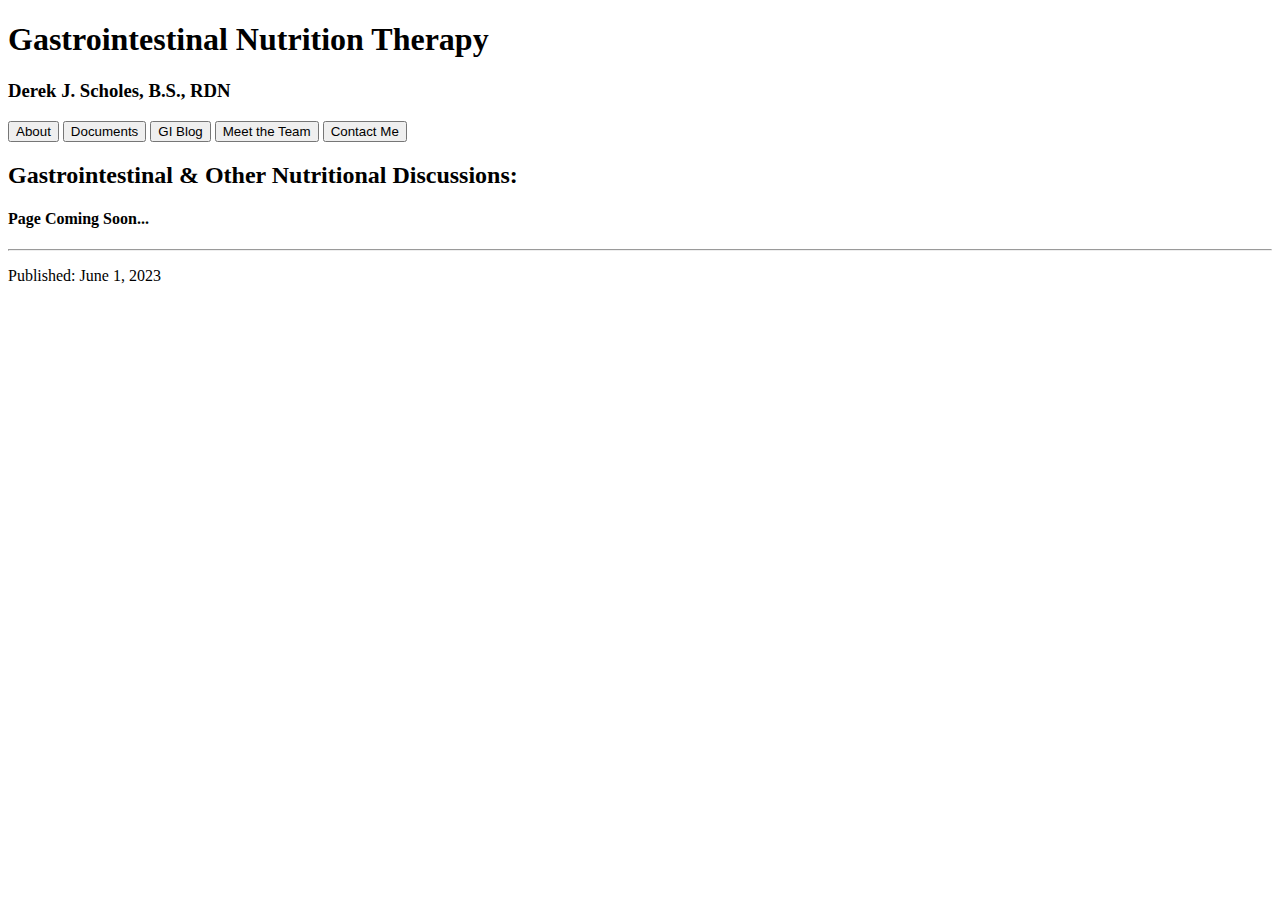
==== blog.html @ cd42bdd3 "Updated Files" ====
<!DOCTYPE html>
<html lang="en">
  <head>
    <meta charset="UTF-8">
    <meta name="viewport" content="width=device-width, initial-scale=1.0">
    <meta http-equiv="X-UA-Compatible" content="ie=edge">
    <title>Gastrointestinal Nutrition Therapy: Blog</title>
    <link href="CSS/style.css" rel="stylesheet"/>
  <body>
    <main>
    <div class="heading">
      <h1>Gastrointestinal Nutrition Therapy</h1>
      <h3>Derek J. Scholes, B.S., RDN</h3>
      <section class="top-buttons">
        <a href="index.html"><button>About</button></a>
        <a href="documents.html"><button>Documents</button></a>
        <a href="blog.html"><button>GI Blog</button></a>
        <a href="team.html"><button>Meet the Team</button></a>
        <a href="contact-me.html"><button>Contact Me</button></a>
      </section>
    </div>
    <div class="top-bar">
      <section1>
        <h2>Gastrointestinal & Other Nutritional Discussions:</h2>

        <h4>
          Page Coming Soon...
        </h4>
      </section1>
    </div>
    <hr class="bottom-line">
      <footer>
        <p>
          Published: June 1, 2023
        </p>
      </footer>
  </main>
  </body>
</html>
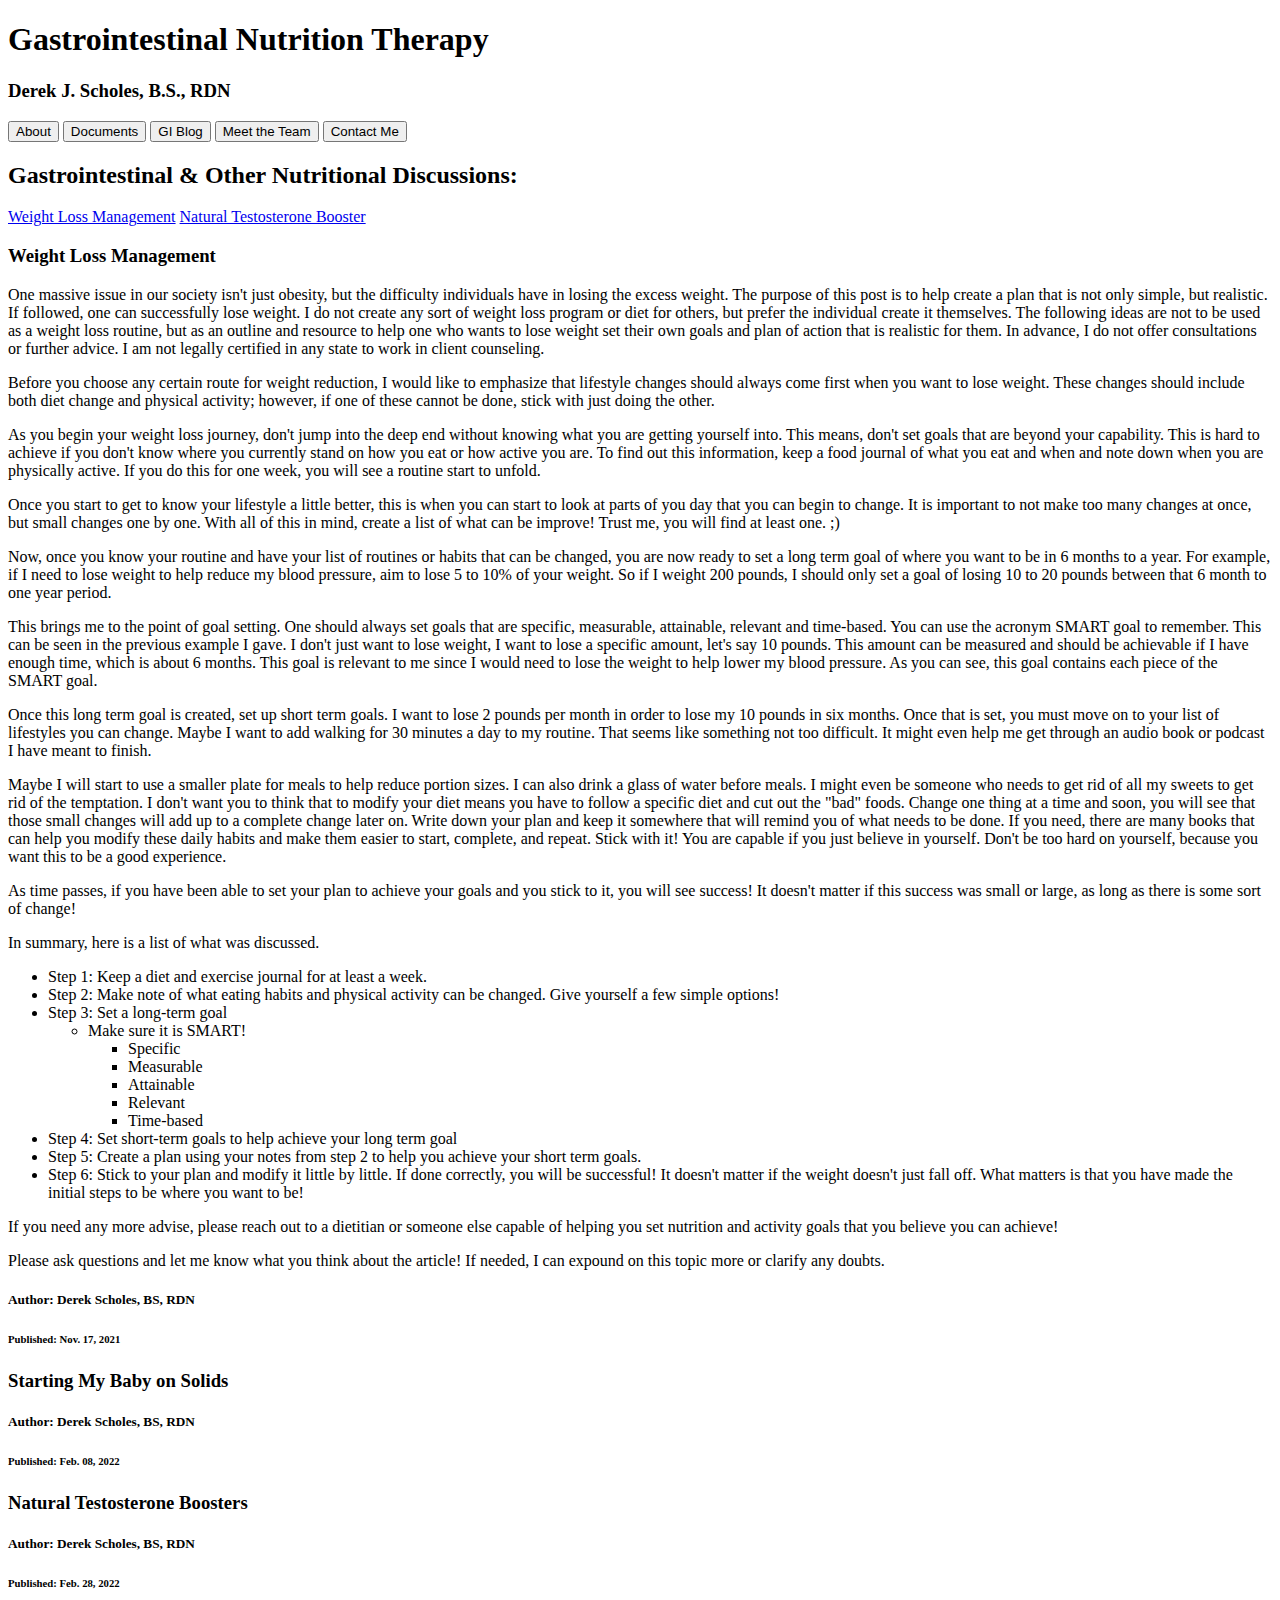
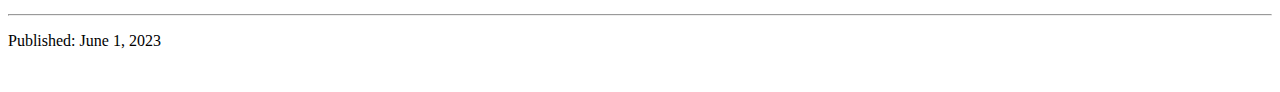
==== commit a035f767: "update list" ====
--- a/blog.html
+++ b/blog.html
@@ -22,11 +22,54 @@
     <div class="top-bar">
       <section1>
         <h2>Gastrointestinal & Other Nutritional Discussions:</h2>
-
-        <h4>
-          Page Coming Soon...
-        </h4>
+        <a href=".weight-loss">Weight Loss Management</a>
+        <a href=".natural-testosterone">Natural Testosterone Booster</a>
       </section1>
+      <div class="weight-loss">
+        <h3>Weight Loss Management</h3>
+        <p>One massive issue in our society isn't just obesity, but the difficulty individuals have in losing the excess weight. The purpose of this post is to help create a plan that is not only simple, but realistic. If followed, one can successfully lose weight. I do not create any sort of weight loss program or diet for others, but prefer the individual create it themselves. The following ideas are not to be used as a weight loss routine, but as an outline and resource to help one who wants to lose weight set their own goals and plan of action that is realistic for them. In advance, I do not offer consultations or further advice. I am not legally certified in any state to work in client counseling.</p>
+        <p>Before you choose any certain route for weight reduction, I would like to emphasize that lifestyle changes should always come first when you want to lose weight. These changes should include both diet change and physical activity; however, if one of these cannot be done, stick with just doing the other.</p>
+        <p>As you begin your weight loss journey, don't jump into the deep end without knowing what you are getting yourself into. This means, don't set goals that are beyond your capability. This is hard to achieve if you don't know where you currently stand on how you eat or how active you are. To find out this information, keep a food journal of what you eat and when and note down when you are physically active. If you do this for one week, you will see a routine start to unfold.</p>
+        <p>Once you start to get to know your lifestyle a little better, this is when you can start to look at parts of you day that you can begin to change. It is important to not make too many changes at once, but small changes one by one. With all of this in mind, create a list of what can be improve! Trust me, you will find at least one. ;)</p>
+        <p>Now, once you know your routine and have your list of routines or habits that can be changed, you are now ready to set a long term goal of where you want to be in 6 months to a year. For example, if I need to lose weight to help reduce my blood pressure, aim to lose 5 to 10% of your weight. So if I weight 200 pounds, I should only set a goal of losing 10 to 20 pounds between that 6 month to one year period.</p>
+        <p>This brings me to the point of goal setting. One should always set goals that are specific, measurable, attainable, relevant and time-based. You can use the acronym SMART goal to remember. This can be seen in the previous example I gave. I don't just want to lose weight, I want to lose a specific amount, let's say 10 pounds. This amount can be measured and should be achievable if I have enough time, which is about 6 months. This goal is relevant to me since I would need to lose the weight to help lower my blood pressure. As you can see, this goal contains each piece of the SMART goal.</p>
+        <p>Once this long term goal is created, set up short term goals. I want to lose 2 pounds per month in order to lose my 10 pounds in six months. Once that is set, you must move on to your list of lifestyles you can change. Maybe I want to add walking for 30 minutes a day to my routine. That seems like something not too difficult. It might even help me get through an audio book or podcast I have meant to finish. </p>
+        <p>Maybe I will start to use a smaller plate for meals to help reduce portion sizes. I can also drink a glass of water before meals. I might even be someone who needs to get rid of all my sweets to get rid of the temptation. I don't want you to think that to modify your diet means you have to follow a specific diet and cut out the "bad" foods. Change one thing at a time and soon, you will see that those small changes will add up to a complete change later on. Write down your plan and keep it somewhere that will remind you of what needs to be done. If you need, there are many books that can help you modify these daily habits and make them easier to start, complete, and repeat. Stick with it! You are capable if you just believe in yourself. Don't be too hard on yourself, because you want this to be a good experience.</p>
+        <p>As time passes, if you have been able to set your plan to achieve your goals and you stick to it, you will see success! It doesn't matter if this success was small or large, as long as there is some sort of change!</p>
+        <p>In summary, here is a list of what was discussed.</p>
+        <ul>
+          <li>Step 1: Keep a diet and exercise journal for at least a week.</li>
+          <li>Step 2: Make note of what eating habits and physical activity can be changed. Give yourself a few simple options!</li>
+          <li>Step 3: Set a long-term goal</li>
+            <ul>
+              <li>Make sure it is SMART!</li>
+              <ul>
+              <li>Specific</li>
+              <li>Measurable</li>
+              <li>Attainable</li>
+              <li>Relevant</li>
+              <li>Time-based</li>
+              </ul>
+            </ul>
+          <li>Step 4: Set short-term goals to help achieve your long term goal</li>
+          <li>Step 5: Create a plan using your notes from step 2 to help you achieve your short term goals.</li>
+          <li>Step 6: Stick to your plan and modify it little by little. If done correctly, you will be successful! It doesn't matter if the weight doesn't just fall off. What matters is that you have made the initial steps to be where you want to be!</li>
+        </ul>
+        <p>If you need any more advise, please reach out to a dietitian or someone else capable of helping you set nutrition and activity goals that you believe you can achieve!</p>
+        <p>Please ask questions and let me know what you think about the article! If needed, I can expound on this topic more or clarify any doubts.</p>
+        <h5>Author: Derek Scholes, BS, RDN</h5>
+        <h6>Published: Nov. 17, 2021</h6>
+      </div>
+      <div class="baby-feeding">
+        <h3>Starting My Baby on Solids</h3>
+        <h5>Author: Derek Scholes, BS, RDN</h5>
+        <h6>Published: Feb. 08, 2022</h6>
+      </div>
+      <div class="natural-testosterone">
+        <h3>Natural Testosterone Boosters</h3>
+        <h5>Author: Derek Scholes, BS, RDN</h5>
+        <h6>Published: Feb. 28, 2022</h6>
+      </div>
     </div>
     <hr class="bottom-line">
       <footer>
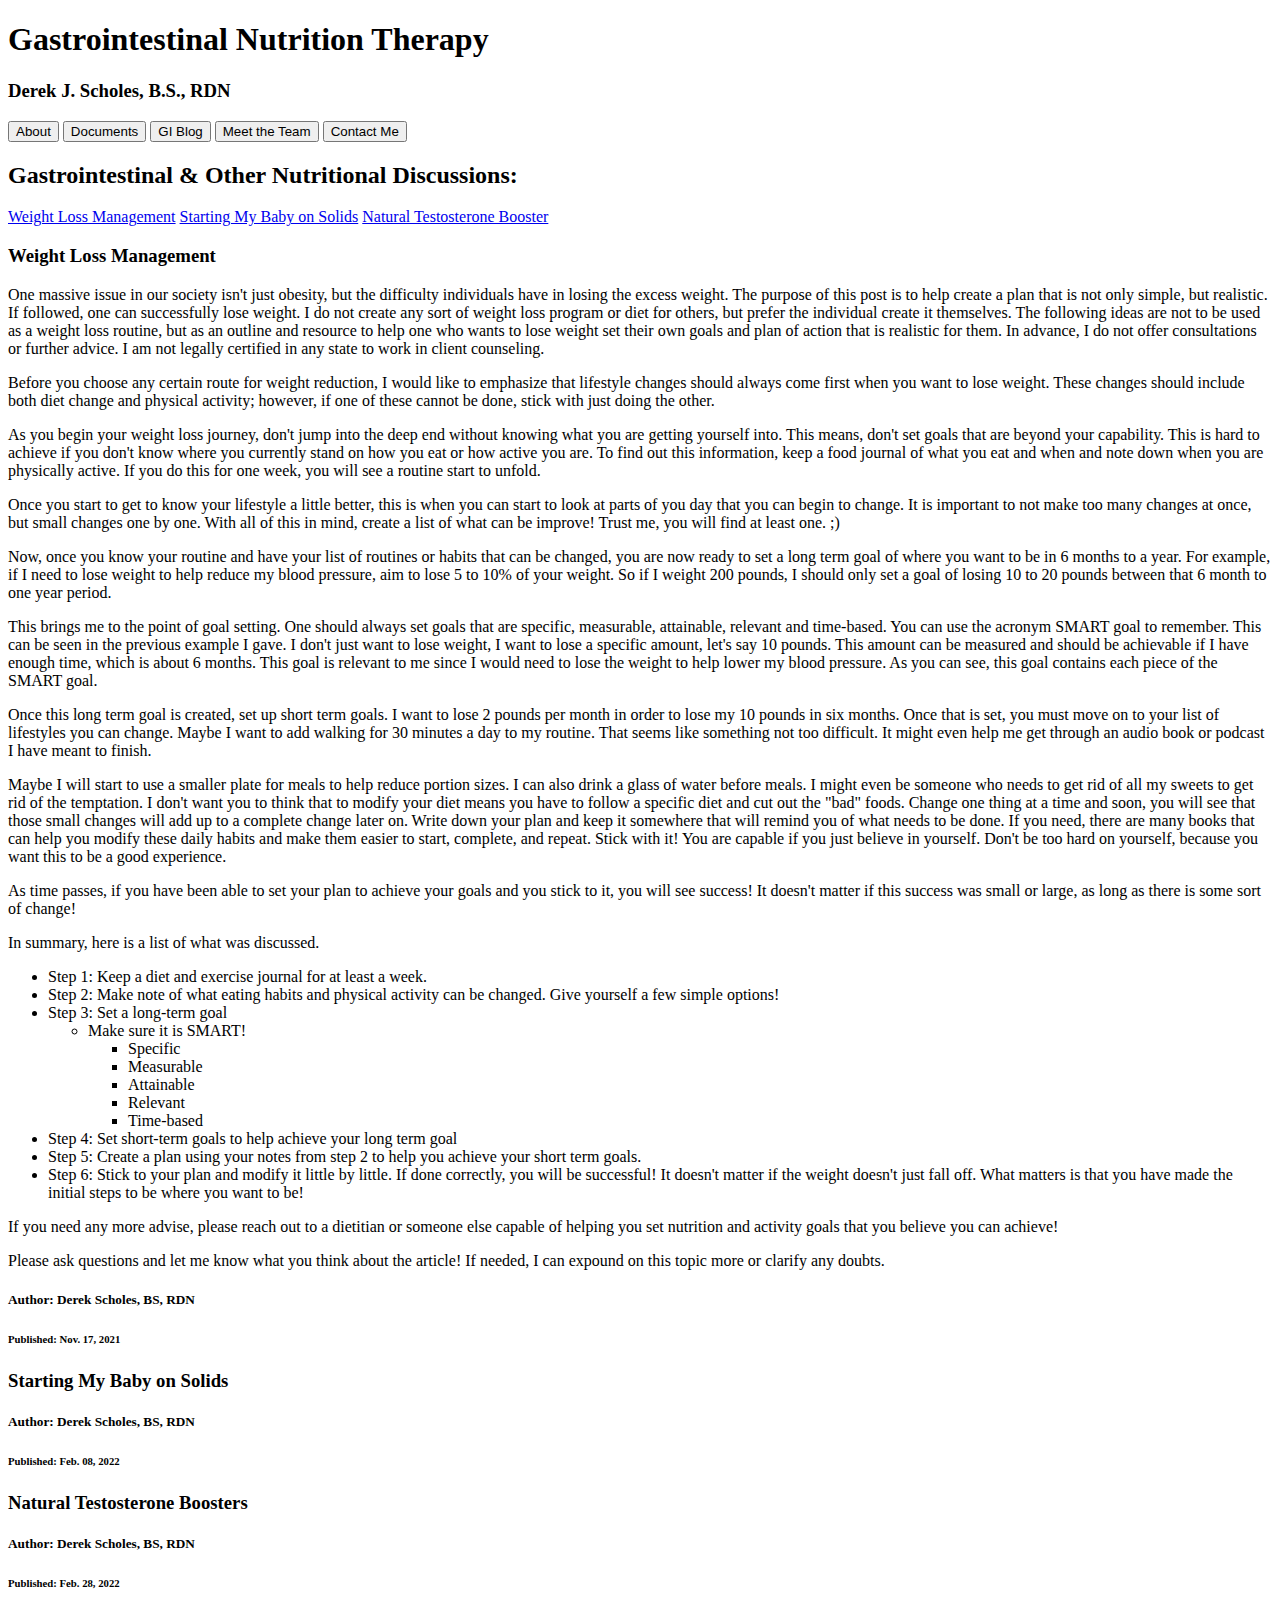
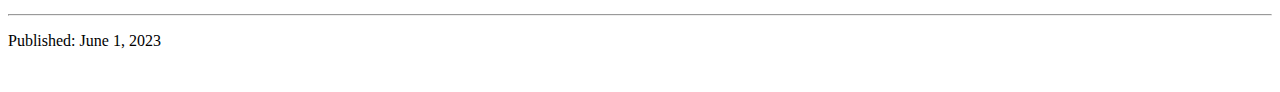
==== commit f50905c1: "update links" ====
--- a/blog.html
+++ b/blog.html
@@ -22,11 +22,12 @@
     <div class="top-bar">
       <section1>
         <h2>Gastrointestinal & Other Nutritional Discussions:</h2>
-        <a href=".weight-loss">Weight Loss Management</a>
-        <a href=".natural-testosterone">Natural Testosterone Booster</a>
+        <a href="weight-loss">Weight Loss Management</a>
+        <a href="baby-feeding">Starting My Baby on Solids</a>
+        <a href="natural-testosterone">Natural Testosterone Booster</a>
       </section1>
       <div class="weight-loss">
-        <h3>Weight Loss Management</h3>
+        <h3><a id="weight-loss">Weight Loss Management</a></h3>
         <p>One massive issue in our society isn't just obesity, but the difficulty individuals have in losing the excess weight. The purpose of this post is to help create a plan that is not only simple, but realistic. If followed, one can successfully lose weight. I do not create any sort of weight loss program or diet for others, but prefer the individual create it themselves. The following ideas are not to be used as a weight loss routine, but as an outline and resource to help one who wants to lose weight set their own goals and plan of action that is realistic for them. In advance, I do not offer consultations or further advice. I am not legally certified in any state to work in client counseling.</p>
         <p>Before you choose any certain route for weight reduction, I would like to emphasize that lifestyle changes should always come first when you want to lose weight. These changes should include both diet change and physical activity; however, if one of these cannot be done, stick with just doing the other.</p>
         <p>As you begin your weight loss journey, don't jump into the deep end without knowing what you are getting yourself into. This means, don't set goals that are beyond your capability. This is hard to achieve if you don't know where you currently stand on how you eat or how active you are. To find out this information, keep a food journal of what you eat and when and note down when you are physically active. If you do this for one week, you will see a routine start to unfold.</p>
@@ -61,12 +62,12 @@
         <h6>Published: Nov. 17, 2021</h6>
       </div>
       <div class="baby-feeding">
-        <h3>Starting My Baby on Solids</h3>
+        <h3><a id="baby-feeding">Starting My Baby on Solids</a></h3>
         <h5>Author: Derek Scholes, BS, RDN</h5>
         <h6>Published: Feb. 08, 2022</h6>
       </div>
       <div class="natural-testosterone">
-        <h3>Natural Testosterone Boosters</h3>
+        <h3><a id="natural-testosterone">Natural Testosterone Boosters</a></h3>
         <h5>Author: Derek Scholes, BS, RDN</h5>
         <h6>Published: Feb. 28, 2022</h6>
       </div>
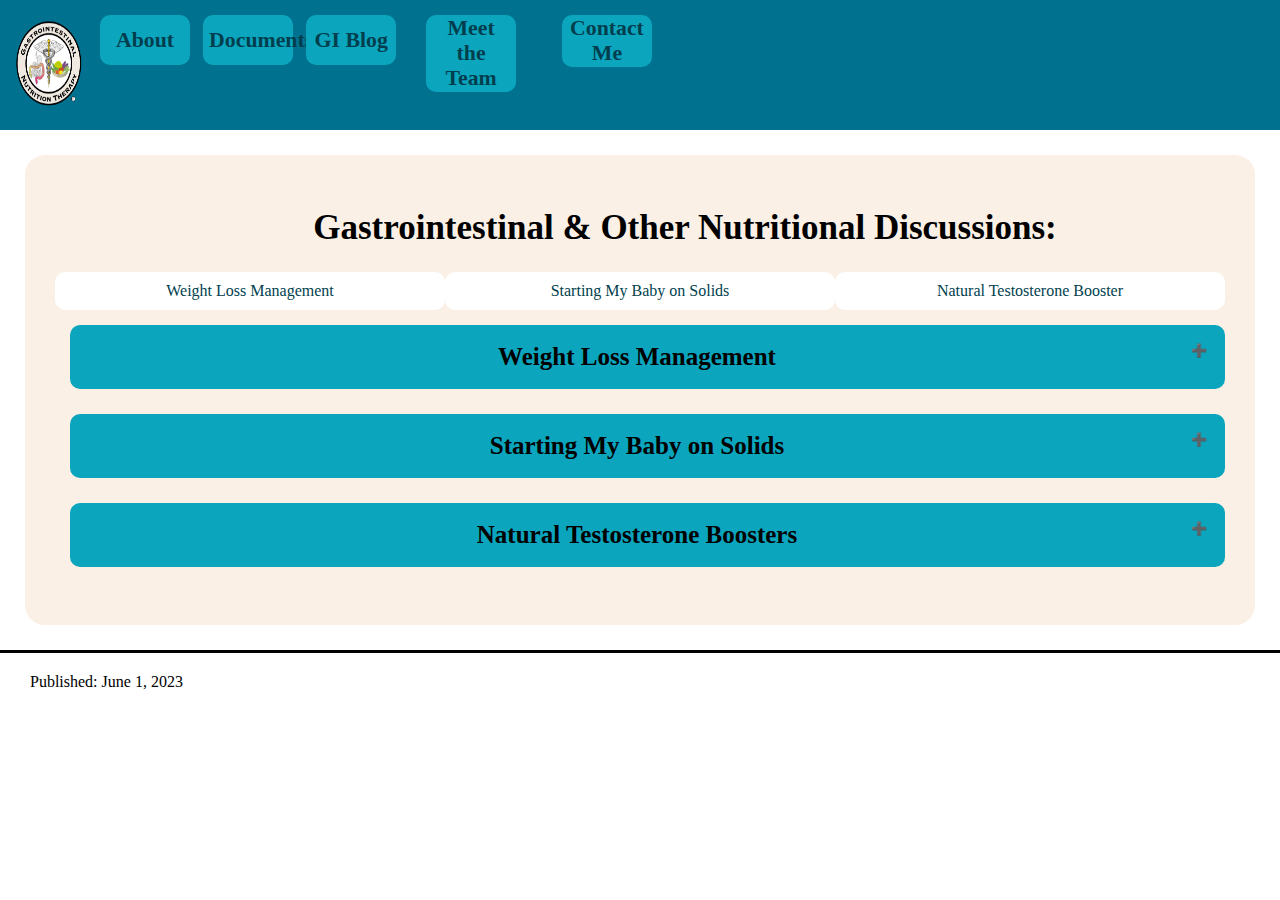
==== commit 383721b7: "width" ====
--- a/blog.html
+++ b/blog.html
@@ -8,26 +8,28 @@
     <link href="CSS/style.css" rel="stylesheet"/>
   <body>
     <main>
-    <div class="heading">
-      <h1>Gastrointestinal Nutrition Therapy</h1>
-      <h3>Derek J. Scholes, B.S., RDN</h3>
-      <section class="top-buttons">
-        <a href="index.html"><button>About</button></a>
-        <a href="documents.html"><button>Documents</button></a>
-        <a href="blog.html"><button>GI Blog</button></a>
-        <a href="team.html"><button>Meet the Team</button></a>
-        <a href="contact-me.html"><button>Contact Me</button></a>
-      </section>
-    </div>
+      <div class="heading">
+        <section class="top-buttons">
+          <img class="heading-picture" src="/Images/GI copywrite.png">
+          <a href="index.html"><button>About</button></a>
+          <a href="documents.html"><button>Documents</button></a>
+          <a href="blog.html"><button>GI Blog</button></a>
+          <a href="team.html"><button>Meet the Team</button></a>
+          <a href="contact-me.html"><button>Contact Me</button></a>
+        </section>
+      </div>
     <div class="top-bar">
       <section1>
-        <h2>Gastrointestinal & Other Nutritional Discussions:</h2>
-        <a href="weight-loss">Weight Loss Management</a>
-        <a href="baby-feeding">Starting My Baby on Solids</a>
-        <a href="natural-testosterone">Natural Testosterone Booster</a>
+        <h1 class="blog-title">Gastrointestinal & Other Nutritional Discussions:</h1>
+        <div class="blog-row">
+        <a class="blog-links" href="#weight-loss">Weight Loss Management</a>
+        <a class="blog-links" href="#baby-feeding">Starting My Baby on Solids</a>
+        <a class="blog-links" href="#natural-testosterone">Natural Testosterone Booster</a>
+        </div>
       </section1>
-      <div class="weight-loss">
-        <h3><a id="weight-loss">Weight Loss Management</a></h3>
+      <div class="main-article">
+          <button class="collapsible"><a id="weight-loss" class="article-title">Weight Loss Management</a></button>
+        <div class="content">
         <p>One massive issue in our society isn't just obesity, but the difficulty individuals have in losing the excess weight. The purpose of this post is to help create a plan that is not only simple, but realistic. If followed, one can successfully lose weight. I do not create any sort of weight loss program or diet for others, but prefer the individual create it themselves. The following ideas are not to be used as a weight loss routine, but as an outline and resource to help one who wants to lose weight set their own goals and plan of action that is realistic for them. In advance, I do not offer consultations or further advice. I am not legally certified in any state to work in client counseling.</p>
         <p>Before you choose any certain route for weight reduction, I would like to emphasize that lifestyle changes should always come first when you want to lose weight. These changes should include both diet change and physical activity; however, if one of these cannot be done, stick with just doing the other.</p>
         <p>As you begin your weight loss journey, don't jump into the deep end without knowing what you are getting yourself into. This means, don't set goals that are beyond your capability. This is hard to achieve if you don't know where you currently stand on how you eat or how active you are. To find out this information, keep a food journal of what you eat and when and note down when you are physically active. If you do this for one week, you will see a routine start to unfold.</p>
@@ -58,19 +60,68 @@
         </ul>
         <p>If you need any more advise, please reach out to a dietitian or someone else capable of helping you set nutrition and activity goals that you believe you can achieve!</p>
         <p>Please ask questions and let me know what you think about the article! If needed, I can expound on this topic more or clarify any doubts.</p>
+        <hr>
+        <p class="resources"><strong>Resources:</strong></p>
+          <ol>
+            <li>Academy of Nutrition and Dietetics Adult Weight Management (AWM) Evidence-Based Nutrition Practice Guideline</li>
+            <li>Position of the American Dietetic Association: Weight Management, Journal of the American Dietetic Association, Vol. 109, Issue 2, p330–346, Published in issue: February 2009.</li>
+            <li>Diet or Exercise Interventions vs Combined Behavioral Weight Management Programs: A Systematic Review and Meta-Analysis of Direct Comparisons, Journal of the Academy of Nutrition and Dietetics, Vol. 114, Issue 10, p1557–1568, Published online: September 22, 2014.</li>
+          </ol>
         <h5>Author: Derek Scholes, BS, RDN</h5>
         <h6>Published: Nov. 17, 2021</h6>
+        </div>
       </div>
-      <div class="baby-feeding">
-        <h3><a id="baby-feeding">Starting My Baby on Solids</a></h3>
+      <div class="main-article">
+        <button class="collapsible"><a id="baby-feeding" class="article-title">Starting My Baby on Solids</a></button>
+        <div class="content">
+        <p>A concern that many parents may have is "when" and "how" to start your baby on solids. This is a very understandable point of concern as you may hear many differing points of view from every single pediatrician that you go to. I have had that same experience of pediatricians telling me when I should start feeding my baby and how I should do so even though they know well that I am a dietitian and have had specific training on this subject</p>
+        <p>In reality, there is no specific time for a baby to be transitioned to solid food "purees"or “minced”. This mostly depends on not just the baby meeting certain milestones, but on the parents understanding those milestones and what foods are best to start out with. Here are a few hints to help a parent in need to know if their baby is ready to start eating some real food.</p>
+        <p>Milestones (1,3)</p>
+        <li>Baby can sit up with support</li>
+        <li>Baby’s tongue DOESN‘T come out when their lips are touched</li>
+        <li>Baby looks at food and wants it</li>
+        <p>The first 2 points are a must before starting food, as these milestones will help prevent possible choking. These will probably be seen between 4 to 6 months, but if you arent sure if the milestone is met, usually six months is prime time to start.</p>
+        <p>The last important pieces of information you need is what to feed your baby and what order to introduce them. Many parents like to feed their babies and progress rapidly to help them eat multiple food groups within a few weeks. This is understandable because the more items you feed your baby, the more different types of nutrients they will get. There is one drawback to this method, and that is if your child has a food allergy it will be difficult to determine what food item caused the allergy. If you want to avoid this issue, one major recommendation is to provide your infant with one new food every 3 to 5 days and feed them that food three times a day in addition to any previous food you have given them. If they end up developing an allergy within those few days, it is very likely it was the most recent food item you gave them that caused the allergy. (1,2)</p>
+        <p>Now, what food items should you start with? There is no real scientifically proven method, but there are correlations that show a benefit of starting out with certain groups. One correlation that has been made is that children who start off eating fruit tend to be more picky with other food groups such as proteins and vegetables. Those who began their food journey starting with vegetables and progressed to proteins and finally fruit tended to consume a wider variety of food items and consumed carbohydrate rich foods at a lower rate. Another reason to start off with vegetables and proteins are the certain types of vitamins and minerals that they contain naturally, such as iron. This is especially important in breastfed babies as they are more likely to have low iron levels due to a low amount of iron in breastmilk. Cereals are a good alternative if the parent chooses to not include meat; however, the iron in meat/fish is more easily absorbed than the supplemented form. (2)</p>
+        <p>When it comes to if you should provide your baby with home made food versus pre-made, that is more of a personal decision that should be made by studying it out on your own. There are many benefits for both options but there are also many issues that may arise with either. The most important aspect is to make sure that the texture and size of the food is something that your baby is able to handle without choking.</p>
+        <p>I truly hope that this explanation has helped some parents in need. If further explanation is needed, please feel free to contact me! Be prepared to get messy because like my little baby in this picture, they will love to get as dirty as possible.</p>
+        <p>If you are looking for more information, please feel free to visit any of the references provided below.</p>
+        <hr>
+        <p class="resources"><strong>Resources:</strong></p>
+          <ol>
+            <li>https://www.cdc.gov/nutrition/infantandtoddlernutrition/foods-and-drinks/when-to-introduce-solid-foods.html</li>
+            <li>https://www.eatright.org/food/nutrition/eating-as-a-family/dos-and-donts-for-babys-first-foods</li>
+            <li>https://ihcw.aap.org/Documents/Early%20Feeding/Solid%20Foods/AAP-Solid-Foods_Print-Fact-Sheet.pdf</li>
+            <li>https://publications.aap.org/pediatrics/article-abstract/138/4/e20160772/52372/A-Baby-Led-Approach-to-Eating-Solids-and-Risk-of?redirectedFrom=fulltext</li>
+            <li>https://publications.aap.org/pediatrics/article-abstract/102/3/569/65966/Trial-on-Timing-of-Introduction-to-Solids-and-Food?redirectedFrom=fulltext</li>
+          </ol>
         <h5>Author: Derek Scholes, BS, RDN</h5>
         <h6>Published: Feb. 08, 2022</h6>
+        </div>
       </div>
-      <div class="natural-testosterone">
-        <h3><a id="natural-testosterone">Natural Testosterone Boosters</a></h3>
+      <div class="main-article">
+        <button class="collapsible"><a id="natural-testosterone" class="article-title">Natural Testosterone Boosters</a></button>
+        <div class="content">
+        <p>One question that is asked by many people is, "How can I naturally boost my testosterone?"</p>
+        <p>Now this is a very valid question. There are multiple reasons why one would want to boost their testosterone. These reasons include reduced testosterone levels, wanting testosterone or more testosterone than one originally has, and possibly as a way to improve certain characteristics. </p>
+        <p>Now, the main way for one to boost testosterone is actually through testosterone supplements prescribed by a physician; however, is it possible to actually boost testosterone with natural products?</p>
+        <p>Through my research, I came up with a few answers that may be helpful, but the research is very limited and contains a lot of important issues which will be discussed. The main products that are often used to help boost testosterone are as follows, testosterone boosting supplements or single herb supplements.</p>
+        <p>There are many supplements that claim to help with boosting testosterone levels. There are a few major issues with this claim. First, these supplements aren't regulated by any organization such as the FDA which provides the risk for the supplement to contain harmful substances. Additionally, there are limited and often no studies that back the claims to those supplements. When these supplements are broken down by ingredients, it is shown that most do not contain substances that are shown to improve testosterone levels. Another issue is that some of these supplements contain minerals that were above upper limits which can cause people to actually get sick. (1)</p>
+        <p>In order to prevent yourself from possibly ingesting high doses of minerals, it might be preferable to use a single herb supplement that has evidence and studies to back up the claim that it can increase testosterone levels. Now, there are two main herbal supplements that do help boost testosterone, and these are fenugreek and ashwagandha. Fenugreek showed significant increases in testosterone levels with supplements ranging from 500 to 600 mg daily. Ashwagandha showed similar effects with the same amount of supplementation. Studies on both of these herbs showed a range of increase in testosterone from 15 to 25% of an individual's original levels. (2)</p>
+        <p>Now, to sum up this data, each study was based on men between the ages of 18 and 45. It can be assumed then that most of what I discussed will not apply to those who were female at birth; however, more studies need to be conducted to see how testosterone can be increased naturally in this population. Another issues with the studies is that most had male participants that are younger than most of the actual population that would like testosterone boosts. To solve this limitation of the studies, more studies will need to take people from an older population and take a larger group of people so that the results can relate to males older than 50 years old.</p>
+        <p>If you are interested in boosting your testosterone and want to do so naturally, ashwagandha and fenugreek might be good options for you. If you want to be sure that your levels go up, the best method is to receive a testosterone supplement by prescriptions. Both are safe methods but what you choose should be your decision alone!</p>
+        <p>If you have questions, please feel free to reach out! Also remember, if you want a specific topic to be discussed, let me know and I can write about it as well!</p>
+        <hr>
+        <p class="resources"><strong>Resources:</strong></p>
+          <ol>
+            <li>https://www.ncbi.nlm.nih.gov/pmc/articles/PMC6920068/</li>
+            <li>https://www.ncbi.nlm.nih.gov/pmc/articles/PMC8166567/</li>
+          </ol>
         <h5>Author: Derek Scholes, BS, RDN</h5>
         <h6>Published: Feb. 28, 2022</h6>
+        </div>
       </div>
+      <br>
     </div>
     <hr class="bottom-line">
       <footer>
@@ -79,5 +130,6 @@
         </p>
       </footer>
   </main>
+  <script src="JS/script.js"></script>
   </body>
 </html>  
--- a/CSS/style.css
+++ b/CSS/style.css
@@ -0,0 +1,403 @@
+/*General CSS for ALL webpages*/
+    /*header*/
+    .heading {
+      text-align: center;
+          background-color: #00718F;
+          color: black;
+          padding: 15px 0px 15px 0px;
+      margin: auto;
+    
+         }
+
+     .top-buttons {
+      display: flex;
+      width: 100%;
+    }
+
+    .heading-picture {
+      height: 100px;
+      width: 100px;
+     }
+    
+    button {
+      background-color: #0BA5BE;
+      min-width: 90px;
+      min-height: 50px;
+      font-size: calc(9px + 1vw);
+      font-family: sanserif;
+      font-weight: bold;
+      text-align: center;
+      border: 0;
+      border-radius: 10px;
+      margin: auto;
+      width: 20%;
+      color: #013F4E;
+    
+           }
+    button:hover {
+            background-color: #013F4E;
+            color: #0BA5BE;
+            text-decoration: none;
+           }
+    
+    button:visited {
+      color: white;
+      background-color: #0BA5BE;
+      text-decoration: none;
+    }
+    
+    button:active {
+      color: white;
+      background-color: #0BA5BE;
+      text-decoration: none;
+    }
+    
+    /*body*/
+
+    /*footer*/
+
+
+    body {
+      background-color: white;
+      padding: 0px;
+      margin: 0;
+      height: 100%;
+      width: 100%;
+      text-indent: 0;
+            }
+    
+    h1, h3 {
+            text-align: center;
+            }
+    h1 {
+        font-size: 35px;
+        font-family: Tahoma;
+        }
+    h2 {
+        font-size: 30px;
+        text-decoration: ;
+        }
+    h3 {
+        font-size: 25px;
+        }
+
+    
+    .contact {
+       text-align: center;
+    }
+    
+   
+    img.team-photo {
+      display: block;
+      width: 150px;
+      height: 150px;
+      border-radius: 75px;
+      margin: auto;
+      text-align: center;
+    }
+    
+    a {
+      text-decoration: none;
+      color: #013F4E;
+    }
+    
+    a:hover {
+      color: #0BA5BE;
+    }
+    
+    hr {
+        background-color: black;
+        border: 0;
+        height: 3px;
+        padding: 0px;
+      width: 100%;
+      margin: 20px 0 20px 0;
+    
+        }
+    
+    div {
+      margin: 0;
+    }
+    
+    main {
+      width: 100%;
+      margin: 0;
+    }
+    
+    footer {
+      margin: 15px 0 15px 30px;
+    }
+    
+    .top-bar {
+      background-color: #faf0e6;
+      text-indent: 30px;
+      padding: 30px;
+      margin: 25px;
+      border-radius: 20px;
+         }
+    
+    .team-top-bar {
+      background-color: #faf0e6;
+      padding: 30px;
+      margin: 25px;
+      border-radius: 20px;
+         }
+    
+    .cv-top-bar {
+      background-color: #faf0e6;
+      text-indent: 30px;
+      padding: 30px;
+      margin: 25px;
+      border-radius: 40px;
+    }
+    
+    .contact-top-bar {
+      background-color: #faf0e6;
+      padding: 30px;
+      margin: 25px auto 20px auto;
+      border-radius: 20px;
+      width: 70%;
+      min-width: 200px;
+    }
+
+    section1 {
+      width: 100%;
+      height: 100vh;
+      margin: 0;
+      font-family: Tahoma;
+    }
+    
+    form {
+      width: 60vw;
+      max-width: 500px;
+      min-width: 300px;
+      margin: 0 auto;
+      padding-bottom: 2em;
+    }
+    
+    fieldset {
+      border: none;
+      padding: 2rem 0;
+    }
+
+    label:select {
+      background-color: white;
+    }
+    
+    fieldset:last-of-type {
+      border-bottom: none;
+    }
+    
+    label {
+      display: block;
+      margin: 0.5rem 0;
+    }
+    
+    input,
+    textarea,
+    select {
+      margin: 10px 0 0 0;
+      width: 100%;
+      min-height: 2em;
+    }
+    
+    input, textarea {
+      background-color: white;
+      border: 1px solid #0BA5BE;
+      color: black;
+    }
+    
+    .inline {
+      width: unset;
+      margin: 0 0.5em 0 0;
+      vertical-align: middle;
+    }
+    
+    input[type="submit"] {
+      display: block;
+      width: 60%;
+      margin: 1em auto;
+      height: 2em;
+      font-size: 1.1rem;
+      background-color: #00718F;
+      border-color: #0BA5BE;
+      min-width: 300px;
+    }
+    
+    input[type="file"] {
+      padding: 1px 2px;
+    }
+    
+    section1.team {
+      text-align: center;
+    }
+    
+    h4 {
+      font-size: 23px;
+      margin: 20px 0 0 0;
+    }
+    
+    p.citation {
+      text-indent: 0;
+      margin: 10px 30px 10px 30px;
+    }
+    
+    .gipicture {
+      display: block;
+      height: 200px;
+      width: 200px;
+      margin: 10px auto 10px auto;
+      text-align: center;
+    }
+
+
+    /*Contact Page*/
+    
+    
+    /*Curriculum Vitae Page*/
+    .CV-text {
+      font-size: 20px;
+      margin-left: 30px;
+      margin-right: 30px;
+      text-align: left;
+      text-indent: 0;
+    }
+
+    img.headshot {
+      width: 300px;
+      height: 300px;
+      border-radius: 150px;
+      float: right;
+      margin-right: 30px;
+    }
+
+    .row {
+      display: flex;
+      width: 100%;
+    }
+
+    .column {
+      flex: 50%;
+      width: 50%;
+    }
+
+    /*Team page*/
+    .ps {
+      width: 80%;
+      text-align: left;
+      margin-left: auto;
+      margin-right: auto;
+      text-indent: 0;
+      align-items: center;
+    }
+    
+    .team-description {
+      font-size: 20px;
+    }
+
+    .personal-statement {
+      margin-left: auto;
+      margin-right: auto;
+      font-size: 20px;
+    }
+    
+    .cv-link {
+      padding: 10px;
+    }
+    
+    /*Blog Page*/
+    .blog-title {
+      margin-left: 30px;
+      width: 100%
+    }
+    
+    .main-article{
+      display: flex;
+      flex-direction: column;
+      position: relative;
+      margin-left: 15px;
+    }
+    
+    .blog-row {
+      display: flex;
+      width: 100%;
+    }
+
+    .blog-links {
+      margin-left: auto;
+      margin-right: auto;
+      padding: 10px;
+      background-color: white;
+      border-radius: 10px;
+      text-align: center;
+      flex: 30%;
+      text-indent: 0px;
+    }
+    
+    .collapsible {
+      background-color: #0BA5BE;
+      color: black;
+      cursor: pointer;
+      padding: 18px;
+      width: 100%;
+      border: none;
+      text-align: center;
+      outline: none;
+      font-size: 25px;
+      margin-top: 15px;
+      margin-bottom: 10px;
+      border-radius: 10px;
+    }
+    
+    .content {
+      padding: 0 18px;
+      max-height: 0;
+      overflow: hidden;
+      transition: max-height 0.2s ease-out;
+      background-color: #faf0e6;
+      text-indent: 0;
+      font-size: 20px;
+    }
+    
+    .article-title {
+      color: black;
+    }
+    .article-title:hover {
+      color: black;
+    }
+    
+    .active, .collapsible:hover {
+      background-color: #0BA5BE;
+      color: black;
+    }
+    
+    .collapsible:after {
+      content: '\02795'; /* Unicode character for "plus" sign (+) */
+      font-size: 13px;
+      color: black;
+      float: right;
+      margin-left: 5px;
+    }
+    
+    .active:after {
+      content: "\2796"; /* Unicode character for "minus" sign (-) */
+    }
+    
+    .resources {
+      margin-bottom: 0;
+    }
+    
+    ol {
+      margin: 2px;
+    }
+
+    /*Documents Html*/
+    img.download-image {
+      width: 250px;
+      height: 125px;
+    }
+
+    .doc-link {
+      text-align: center;
+      align-items: center;
+    }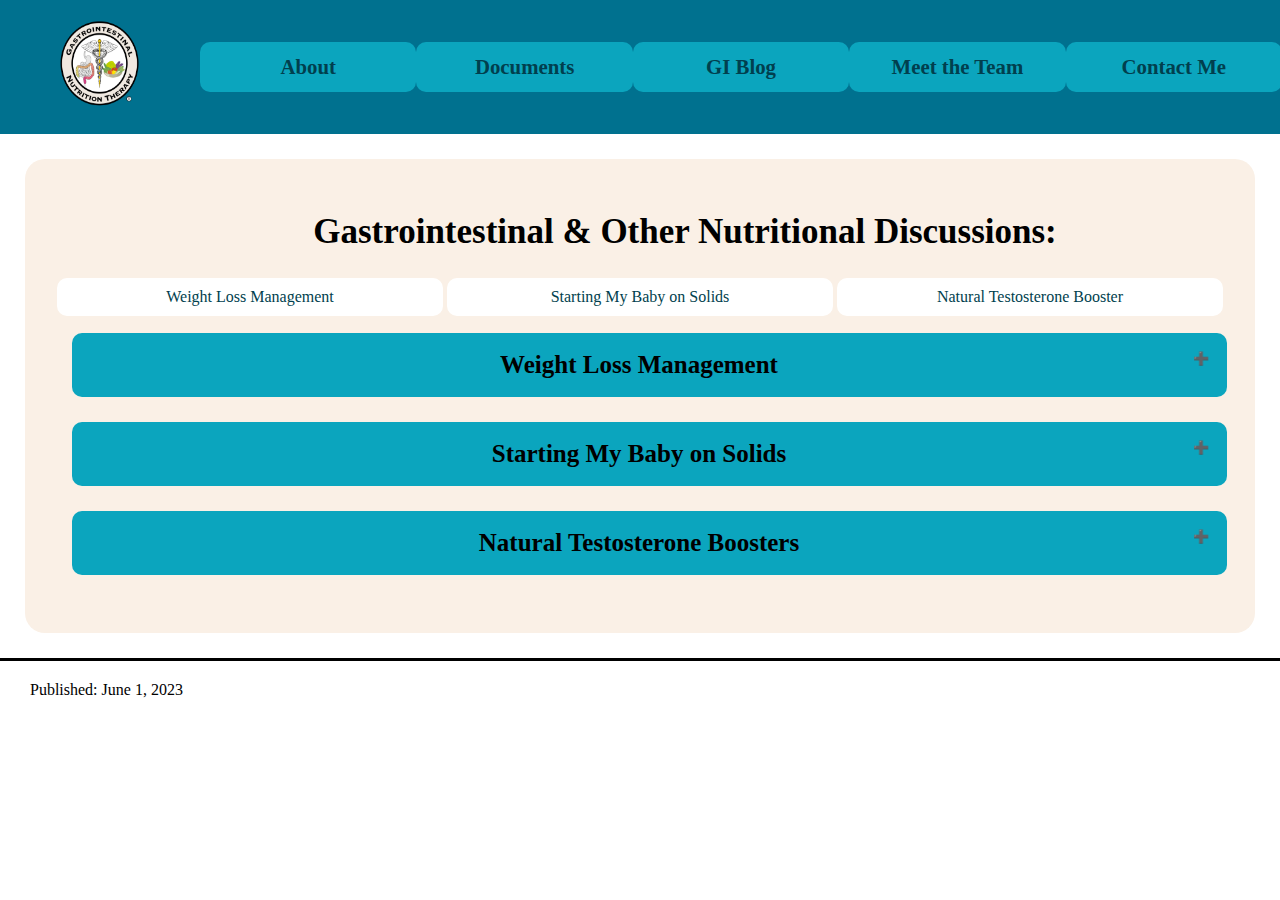
==== commit 29fa0957: "fix heading" ====
--- a/blog.html
+++ b/blog.html
@@ -10,12 +10,12 @@
     <main>
       <div class="heading">
         <section class="top-buttons">
-          <img class="heading-picture" src="/Images/GI copywrite.png">
-          <a href="index.html"><button>About</button></a>
-          <a href="documents.html"><button>Documents</button></a>
-          <a href="blog.html"><button>GI Blog</button></a>
-          <a href="team.html"><button>Meet the Team</button></a>
-          <a href="contact-me.html"><button>Contact Me</button></a>
+          <div><img class="heading-picture" src="/Images/GI copywrite.png"></div>
+          <div><a href="index.html"><button>About</button></a></div>
+          <div><a href="documents.html"><button>Documents</button></a></div>
+          <div><a href="blog.html"><button>GI Blog</button></a></div>
+          <div><a href="team.html"><button>Meet the Team</button></a></div>
+          <div><a href="contact-me.html"><button>Contact Me</button></a></div>
         </section>
       </div>
     <div class="top-bar">
--- a/CSS/style.css
+++ b/CSS/style.css
@@ -10,30 +10,43 @@
          }
 
      .top-buttons {
+      width: 100%;
       display: flex;
-      width: 100%;
-    }
-
+      align-items: center;
+      justify-content: center;
+      margin: 0 2px 0 2px;
+      flex-wrap: wrap;
+    }
+
+    .top-buttons > * {
+      flex: 1 1 0;
+    }
+    
+    .top-buttons :first-child {
+      flex: column 0.25 1 0;
+      margin: 0;
+    }
     .heading-picture {
       height: 100px;
-      width: 100px;
+      width: 120px;
+    
      }
     
     button {
       background-color: #0BA5BE;
-      min-width: 90px;
       min-height: 50px;
-      font-size: calc(9px + 1vw);
+      font-size: calc(8px + 1vw);
       font-family: sanserif;
       font-weight: bold;
       text-align: center;
       border: 0;
       border-radius: 10px;
-      margin: auto;
-      width: 20%;
       color: #013F4E;
+      width: calc(50px + 13vw);
+      margin: 2px;
     
            }
+
     button:hover {
             background-color: #013F4E;
             color: #0BA5BE;
@@ -324,8 +337,7 @@
     }
 
     .blog-links {
-      margin-left: auto;
-      margin-right: auto;
+      margin: 2px;
       padding: 10px;
       background-color: white;
       border-radius: 10px;
